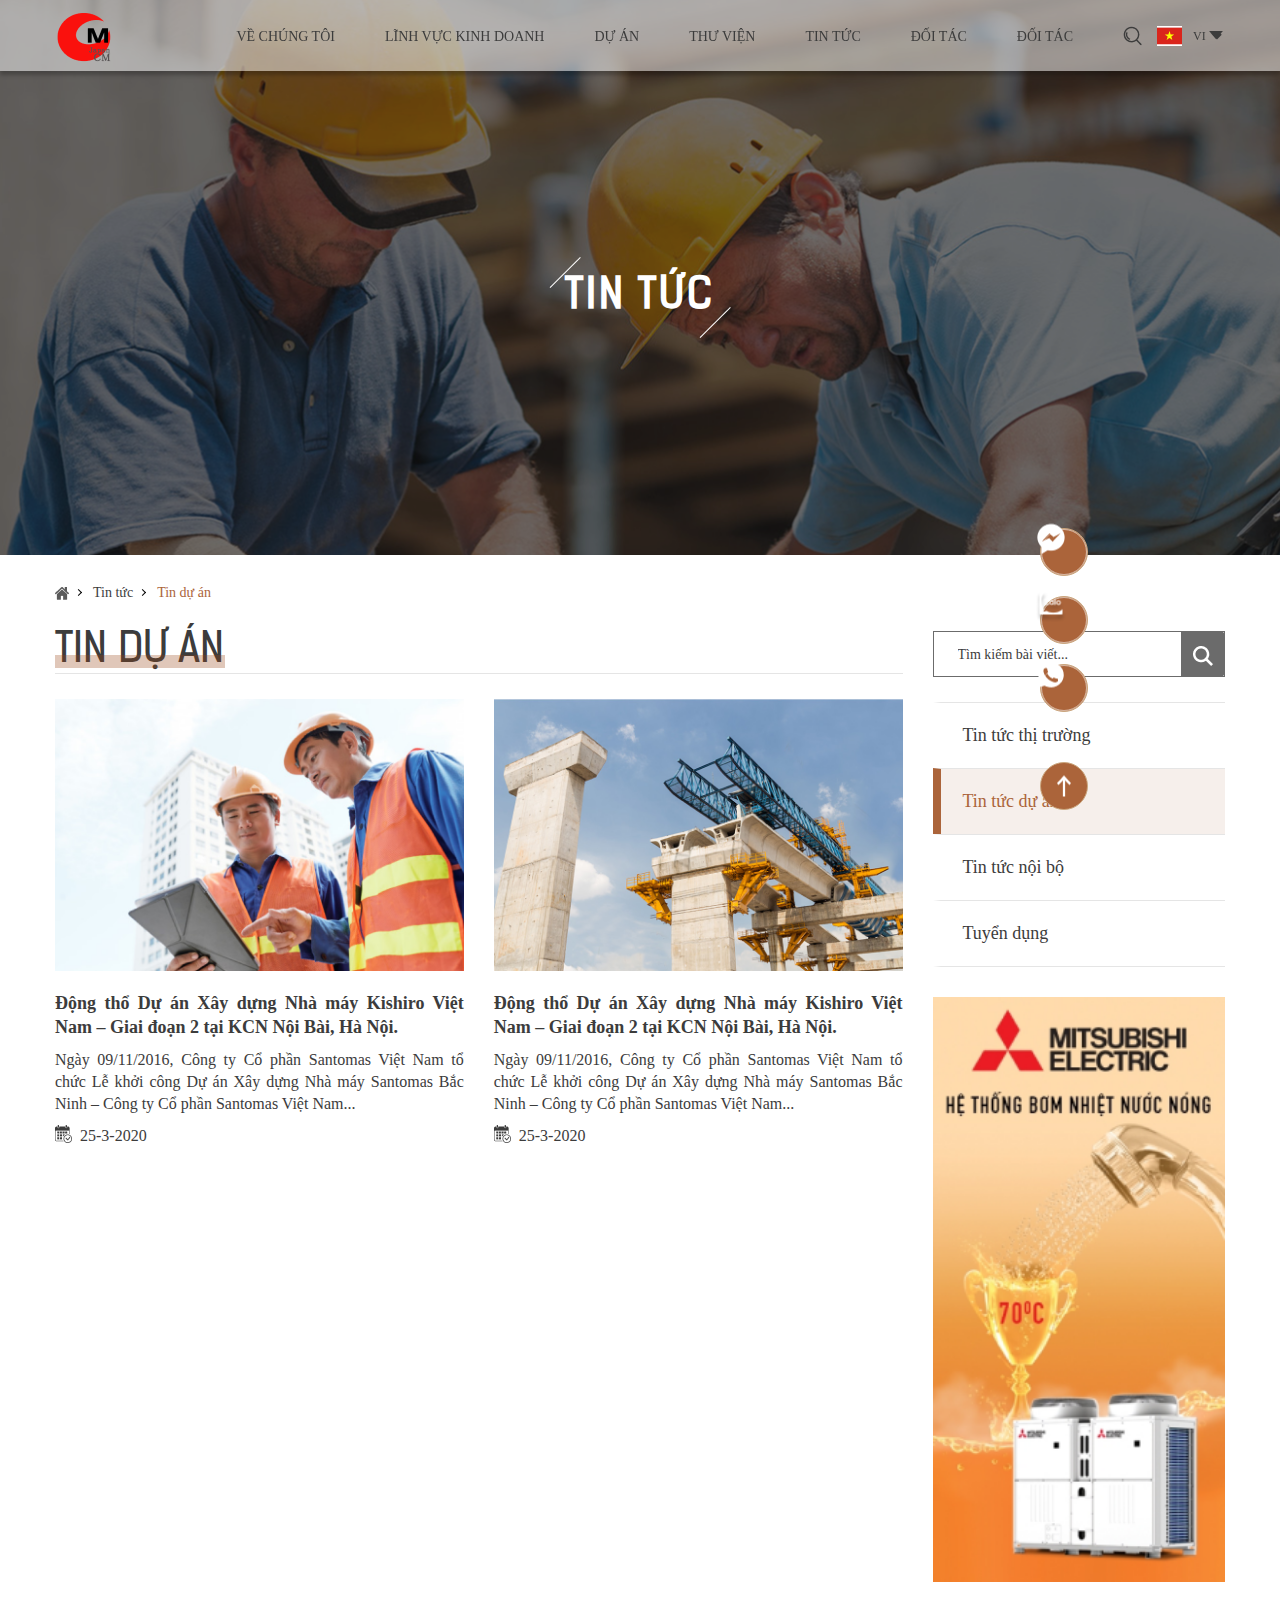
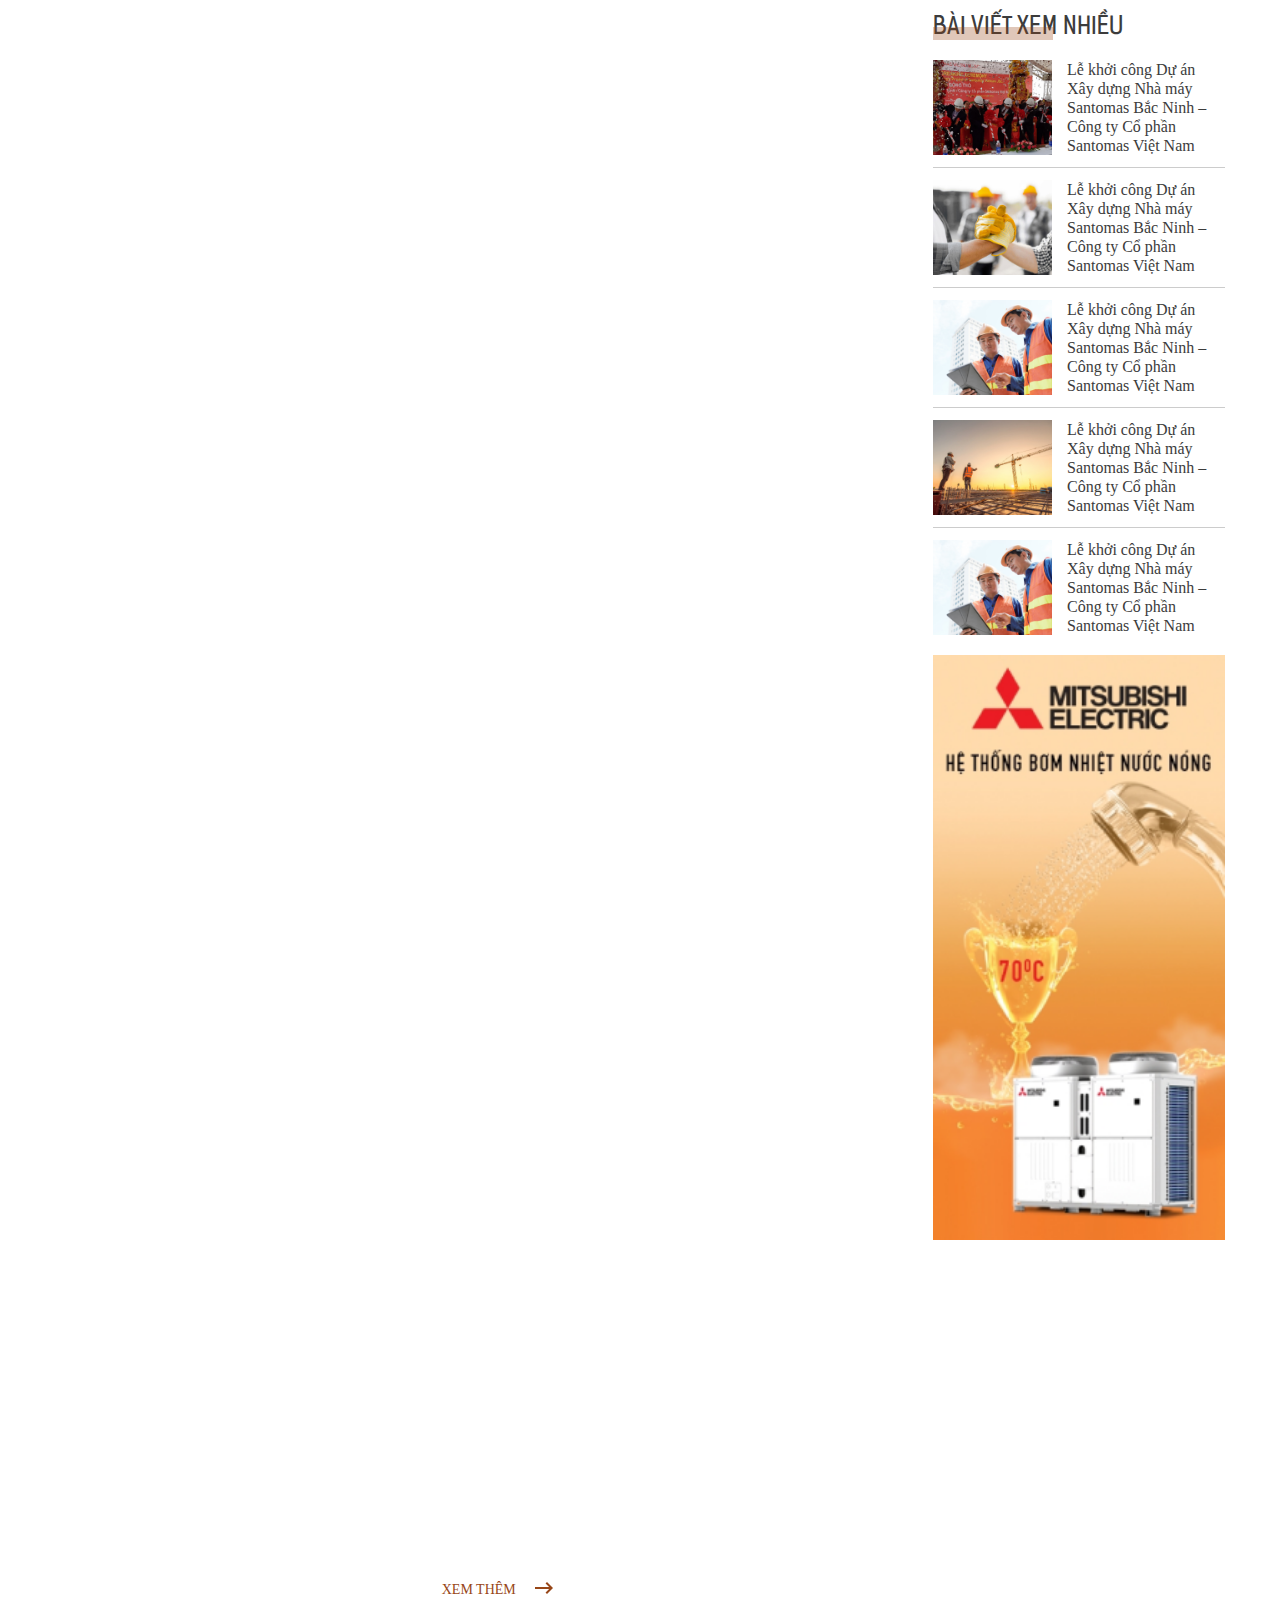
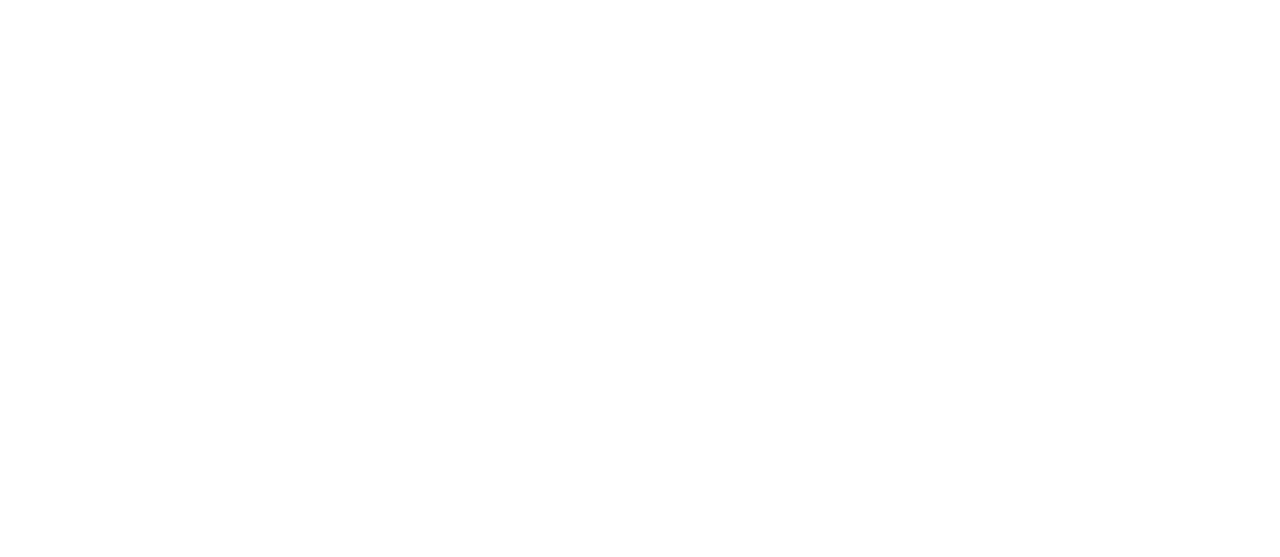
==== 10_tintuctheochude.html @ 7e8f0f87 "Trang" ====
<!DOCTYPE html>
<html lang="en">
<head>
    <title> 10 tin tuc theo chu de</title>
    <meta http-equiv="content-type" content="text/html; charset=utf-8">
    <meta http-equiv="X-UA-Compatible" content="IE=edge" >
    <meta name="viewport" content="width=device-width, initial-scale=1.0, user-scalable=no" />
    <meta name="description" content="">
    <meta name="keywords" content="">
    <link rel="stylesheet" type="text/css" href="./assets/bootstrap/css/bootstrap.css">
    <link rel="stylesheet" type="text/css" href="./assets/css/style.css">
    <link rel="stylesheet" type="text/css" href="./assets/css/animate.css">
    <link rel="stylesheet" href="./assets/fancybox/jquery.fancybox.min.css">
    <link rel="stylesheet" type="text/css" href="./assets/slick/slick.css">
    <link rel="stylesheet" type="text/css" href="./assets/slick/slick-theme.css">
    <script src="./assets/js/jquery.min.js" type="text/javascript"></script>
    <script src="./assets/bootstrap/js/bootstrap.min.js" type="text/javascript"></script>
    <script type="text/javascript" src="./assets/slick/slick.js"></script>
</head>
<body>
<header>
    <div class="header_pc">
        <div class="container">
            <div class="row">
                <div class="logo">
                    <img src="./assets/img/logojcm.png" alt="">
                </div>
                <ul class="main_menu">
                    <li><a href="">VỀ CHÚNG TÔI</a></li>
                    <li><a href="">LĨNH VỰC KINH DOANH</a></li>
                    <li><a href="">DỰ ÁN</a></li>
                    <li><a href="">THƯ VIỆN</a></li>
                    <li><a href="">TIN TỨC</a></li>
                    <li><a href="">ĐỐI TÁC</a></li>
                    <li><a href="">ĐỐI TÁC</a></li>
                </ul>
                <div class="search_box">
                    <span class="icon_search"><img src="./assets/img/search.png" alt=""></span>
                    <form class="search">
                        <input type="text">
                        <a href="" title="" class="btn btn_search"><img src="./assets/img/search.png" alt=""></a>
                    </form>
                </div>
                
                <div class="lang_item">
                    <div class="img">
                        <img src="./assets/img/vietnam.png" alt="" class="vi">
                        <img src="./assets/img/vietnam.png" alt="" class="en">
                    </div>
                    <div class="select-item">
                        <select>
                            <option>  vi </option>
                            <option>  en </option>
                        </select>
                        <img src="./assets/img/select.png" alt="">
                    </div>
                </div>
            </div>
        </div>
    </div>
</header>

<div class="section_banner">
    <div class="img">
        <img src="./assets/img/tintuc.png" alt="">
    </div>
    <h2><span>TIN TỨC</span></h2>
</div>

<div class="section_breadcrumb">
    <div class="container container_width">
        <div class="row">
            <ul class="element_breadcrumb">
                <li><img src="./assets/img/homepage.png" alt=""></li>
                <li><a href="" title="">Tin tức</a></li>
                <li><a href="" title="">Tin dự án</a></li>
            </ul>
        </div>
    </div>
</div>

<div class="new-page">
    <div class="container">
        <div class="row">
            <div class="col-md-9 col-sm-12 col-12 news_left_page">
                <div class="title_inline_text_dark title_line_under">
                    <h2><span>TIN DỰ ÁN</span></h2>
                </div>
                <div class="post-grid_news">
                    <div class="col-md-6 post wow fadeInUp" data-wow-delay="200ms">
                        <div class="img-box">
                            <a href="#"> <img src="./assets/img/chude.png" alt=""></a>
                        </div>
                        <div class="box-content text-justify">
                            <h5><a href="#">Động thổ Dự án Xây dựng Nhà máy Kishiro Việt Nam – Giai đoạn 2 tại KCN Nội Bài, Hà Nội.</a></h5>
                            <div class="date_item">
                                <p>Ngày 09/11/2016, Công ty Cổ phần Santomas Việt Nam tổ chức Lễ khởi công Dự án Xây dựng Nhà máy Santomas Bắc Ninh – Công ty Cổ phần Santomas Việt Nam...</p>
                                <p><span>25-3-2020</span></p>
                            </div>
                        </div>

                    </div>
                    <div class="col-md-6 post wow fadeInUp" data-wow-delay="200ms">
                        <div class="img-box">
                            <a href="#"> <img src="./assets/img/chude2.png" alt=""></a>
                        </div>
                        <div class="box-content text-justify">
                            <h5><a href="#">Động thổ Dự án Xây dựng Nhà máy Kishiro Việt Nam – Giai đoạn 2 tại KCN Nội Bài, Hà Nội.</a></h5>
                            <div class="date_item">
                                <p>Ngày 09/11/2016, Công ty Cổ phần Santomas Việt Nam tổ chức Lễ khởi công Dự án Xây dựng Nhà máy Santomas Bắc Ninh – Công ty Cổ phần Santomas Việt Nam...</p>
                                <p><span>25-3-2020</span></p>
                            </div>
                        </div>

                    </div>
                    <div class="col-md-6 post wow fadeInUp" data-wow-delay="200ms">
                        <div class="img-box">
                            <a href="#"> <img src="./assets/img/chude3.png" alt=""></a>
                        </div>
                        <div class="box-content text-justify">
                            <h5><a href="#">Động thổ Dự án Xây dựng Nhà máy Kishiro Việt Nam – Giai đoạn 2 tại KCN Nội Bài, Hà Nội.</a></h5>
                            <div class="date_item">
                                <p>Ngày 09/11/2016, Công ty Cổ phần Santomas Việt Nam tổ chức Lễ khởi công Dự án Xây dựng Nhà máy Santomas Bắc Ninh – Công ty Cổ phần Santomas Việt Nam...</p>
                                <p><span>25-3-2020</span></p>
                            </div>
                        </div>

                    </div>
                    <div class="col-md-6 post wow fadeInUp" data-wow-delay="200ms">
                        <div class="img-box">
                            <a href="#"> <img src="./assets/img/chude4.png" alt=""></a>
                        </div>
                        <div class="box-content text-justify">
                            <h5><a href="#">Động thổ Dự án Xây dựng Nhà máy Kishiro Việt Nam – Giai đoạn 2 tại KCN Nội Bài, Hà Nội.</a></h5>
                            <div class="date_item">
                                <p>Ngày 09/11/2016, Công ty Cổ phần Santomas Việt Nam tổ chức Lễ khởi công Dự án Xây dựng Nhà máy Santomas Bắc Ninh – Công ty Cổ phần Santomas Việt Nam...</p>
                                <p><span>25-3-2020</span></p>
                            </div>
                        </div>

                    </div>
                    <div class="col-md-6 post wow fadeInUp" data-wow-delay="200ms">
                        <div class="img-box">
                            <a href="#"> <img src="./assets/img/chude5.png" alt=""></a>
                        </div>
                        <div class="box-content text-justify">
                            <h5><a href="#">Động thổ Dự án Xây dựng Nhà máy Kishiro Việt Nam – Giai đoạn 2 tại KCN Nội Bài, Hà Nội.</a></h5>
                            <div class="date_item">
                                <p>Ngày 09/11/2016, Công ty Cổ phần Santomas Việt Nam tổ chức Lễ khởi công Dự án Xây dựng Nhà máy Santomas Bắc Ninh – Công ty Cổ phần Santomas Việt Nam...</p>
                                <p><span>25-3-2020</span></p>
                            </div>
                        </div>

                    </div>
                    <div class="col-md-6 post wow fadeInUp" data-wow-delay="200ms">
                        <div class="img-box">
                            <a href="#"> <img src="./assets/img/chude6.png" alt=""></a>
                        </div>
                        <div class="box-content text-justify">
                            <h5><a href="#">Động thổ Dự án Xây dựng Nhà máy Kishiro Việt Nam – Giai đoạn 2 tại KCN Nội Bài, Hà Nội.</a></h5>
                            <div class="date_item">
                                <p>Ngày 09/11/2016, Công ty Cổ phần Santomas Việt Nam tổ chức Lễ khởi công Dự án Xây dựng Nhà máy Santomas Bắc Ninh – Công ty Cổ phần Santomas Việt Nam...</p>
                                <p><span>25-3-2020</span></p>
                            </div>
                        </div>

                    </div>
                    <div class="col-md-6 post wow fadeInUp" data-wow-delay="200ms">
                        <div class="img-box">
                            <a href="#"> <img src="./assets/img/chude7.png" alt=""></a>
                        </div>
                        <div class="box-content text-justify">
                            <h5><a href="#">Động thổ Dự án Xây dựng Nhà máy Kishiro Việt Nam – Giai đoạn 2 tại KCN Nội Bài, Hà Nội.</a></h5>
                            <div class="date_item">
                                <p>Ngày 09/11/2016, Công ty Cổ phần Santomas Việt Nam tổ chức Lễ khởi công Dự án Xây dựng Nhà máy Santomas Bắc Ninh – Công ty Cổ phần Santomas Việt Nam...</p>
                                <p><span>25-3-2020</span></p>
                            </div>
                        </div>

                    </div>
                    <div class="col-md-6 post wow fadeInUp" data-wow-delay="200ms">
                        <div class="img-box">
                            <a href="#"> <img src="./assets/img/chude8.png" alt=""></a>
                        </div>
                        <div class="box-content text-justify">
                            <h5><a href="#">Động thổ Dự án Xây dựng Nhà máy Kishiro Việt Nam – Giai đoạn 2 tại KCN Nội Bài, Hà Nội.</a></h5>
                            <div class="date_item">
                                <p>Ngày 09/11/2016, Công ty Cổ phần Santomas Việt Nam tổ chức Lễ khởi công Dự án Xây dựng Nhà máy Santomas Bắc Ninh – Công ty Cổ phần Santomas Việt Nam...</p>
                                <p><span>25-3-2020</span></p>
                            </div>
                        </div>

                    </div>
                    <div class="col-md-6 post wow fadeInUp" data-wow-delay="200ms">
                        <div class="img-box">
                            <a href="#"> <img src="./assets/img/chude2.png" alt=""></a>
                        </div>
                        <div class="box-content text-justify">
                            <h5><a href="#">Động thổ Dự án Xây dựng Nhà máy Kishiro Việt Nam – Giai đoạn 2 tại KCN Nội Bài, Hà Nội.</a></h5>
                            <div class="date_item">
                                <p>Ngày 09/11/2016, Công ty Cổ phần Santomas Việt Nam tổ chức Lễ khởi công Dự án Xây dựng Nhà máy Santomas Bắc Ninh – Công ty Cổ phần Santomas Việt Nam...</p>
                                <p><span>25-3-2020</span></p>
                            </div>
                        </div>

                    </div>
                    <div class="col-md-6 post wow fadeInUp" data-wow-delay="200ms">
                        <div class="img-box">
                            <a href="#"> <img src="./assets/img/chude3.png" alt=""></a>
                        </div>
                        <div class="box-content text-justify">
                            <h5><a href="#">Động thổ Dự án Xây dựng Nhà máy Kishiro Việt Nam – Giai đoạn 2 tại KCN Nội Bài, Hà Nội.</a></h5>
                            <div class="date_item">
                                <p>Ngày 09/11/2016, Công ty Cổ phần Santomas Việt Nam tổ chức Lễ khởi công Dự án Xây dựng Nhà máy Santomas Bắc Ninh – Công ty Cổ phần Santomas Việt Nam...</p>
                                <p><span>25-3-2020</span></p>
                            </div>
                        </div>

                    </div>
                    
                    <div class="item_btn">
                        <a href="" class="btn btn_seemore_basic">XEM THÊM</a>
                    </div>
                </div>

            </div>

            <div class="col-md-3 col-12 sidebar-right">
                <div class="search_sidebar wow fadeInUp" data-wow-delay="200ms">
                    <input type="text" placeholder="Tìm kiếm bài viết...">
                    <button type="submit"><span></span></button>
                </div>
                <ul class="category_sidebar">
                    <li><a href="" title="">Tin tức thị trường</a></li>
                    <li class="active"><a href="" title="">Tin tức dự án</a></li>
                    <li><a href="" title="">Tin tức nội bộ</a></li>
                    <li class=""><a href="" title="">Tuyển dụng</a></li>
                </ul>

                <div class="img_sidebar">
                    <img src="./assets/img/img1.png" alt="">
                </div>

                <div class="title_inline_text_dark title_sidebar">
                    <h2><span>BÀI VIẾT XEM NHIỀU</span></h2>
                </div>
                
                <div class="center_news_sidebar">
                    <div class="box_new">
                        <div class="img">
                            <a href="" title=""><img src="./assets/img/new2.png" alt=""></a>
                        </div>

                        <div class="content">
                            <p><a href="" title="">Lễ khởi công Dự án Xây dựng Nhà máy Santomas Bắc Ninh – Công ty Cổ phần Santomas Việt Nam</a></p>
                        </div>
                    </div>

                    <div class="box_new">
                        <div class="img">
                            <a href="" title=""><img src="./assets/img/new3.png" alt=""></a>
                        </div>

                        <div class="content">
                            <p><a href="" title="">Lễ khởi công Dự án Xây dựng Nhà máy Santomas Bắc Ninh – Công ty Cổ phần Santomas Việt Nam</a></p>
                        </div>
                    </div>

                    <div class="box_new">
                        <div class="img">
                            <a href="" title=""><img src="./assets/img/new4.png" alt=""></a>
                        </div>

                        <div class="content">
                            <p><a href="" title="">Lễ khởi công Dự án Xây dựng Nhà máy Santomas Bắc Ninh – Công ty Cổ phần Santomas Việt Nam</a></p>
                        </div>
                    </div>

                    <div class="box_new">
                        <div class="img">
                            <a href="" title=""><img src="./assets/img/new5.png" alt=""></a>
                        </div>

                        <div class="content">
                            <p><a href="" title="">Lễ khởi công Dự án Xây dựng Nhà máy Santomas Bắc Ninh – Công ty Cổ phần Santomas Việt Nam</a></p>
                        </div>
                    </div>

                    <div class="box_new">
                        <div class="img">
                            <a href="" title=""><img src="./assets/img/new4.png" alt=""></a>
                        </div>

                        <div class="content">
                            <p><a href="" title="">Lễ khởi công Dự án Xây dựng Nhà máy Santomas Bắc Ninh – Công ty Cổ phần Santomas Việt Nam</a></p>
                        </div>
                    </div>
                </div>

                <div class="img_sidebar">
                    <img src="./assets/img/img1.png" alt="">
                </div>
            </div>


        </div>
    </div>
</div>



<footer>
    <div class="section_footer_pc wow fadeInUp" data-wow-delay="300ms">
        <div class="container">
            <div class="row">
                <div class="footer footer_1">
                    <h4>CÔNG TY CỔ PHẦN QUẢN LÝ XÂY DỰNG NHẬT BẢN (jcm)</h4>
                    <ul class="footer_list">
                        <li>
                            <div class="img">
                                <img src="./assets/img/footer1.png" alt="">
                            </div>
                            <div class="content">
                                <p><strong>VP Hà Nội:</strong></p>
                                <p>Tầng 15, Tòa nhà VCCI, Số 9 Đào Duy Anh, Đống Đa.</p>
                            </div>
                        </li>
                        <li>
                            <div class="img">
                                <img src="./assets/img/footer2.png" alt="">
                            </div>
                            <div class="content">
                                <p><strong>VP Đà Nẵng:</strong></p>
                                <p>Tầng 4, tòa nhà Sunrise, số 25, đường 2/9, phường Hòa Cường Nam, quận Hải Châu.</p>
                            </div>
                        </li>
                        <li>
                            <div class="img">
                                <img src="./assets/img/footer3.png" alt="">
                            </div>
                            <div class="content">
                                <p><strong>VP Hồ Chí Minh:</strong></p>
                                <p>Tòa nhà Lant Building, 56-58-60 Hai Bà Trưng, Phường Bến Nghé, Quận 1.</p>
                            </div>
                        </li>
                    </ul>
                </div>

                <div class="footer footer_2">
                    <h4>THÔNG TIN LIÊN LẠC</h4>
                    <ul class="footer_list">
                        <li>
                            <div class="img">
                                <img src="./assets/img/icon1.png" alt="">
                            </div>
                            <div class="content">
                                <p><strong>Hotline:</strong></p>
                                <p>(+84) 93 123 65 65</p>
                            </div>
                        </li>
                        <li>
                            <div class="img">
                                <img src="./assets/img/icon2.png" alt="">
                            </div>
                            <div class="content">
                                <p><strong>Tel: </strong></p>
                                <p>(+84) 24 6258 0189</p>
                            </div>
                        </li>
                        <li>
                            <div class="img">
                                <img src="./assets/img/icon3.png" alt="">
                            </div>
                            <div class="content">
                                <p><strong>Fax:</strong></p>
                                <p>(+84) 24 6258 0169</p>
                            </div>
                        </li>
                        <li>
                            <div class="img">
                                <img src="./assets/img/icon4.png" alt="">
                            </div>
                            <div class="content">
                                <p><strong>Email: </strong></p>
                                <p>jcmvietnam@gmail.com</p>
                            </div>
                        </li>
                    </ul>
                </div>

                 <div class="footer footer_3">
                    <h4>JCM VIỆT NAM</h4>
                    <ul class="footer_list">
                        <li><a href="" title="">Về chúng tôi</a></li>
                        <li><a href="" title="">Lĩnh vực kinh doanh</a></li>
                        <li><a href="" title="">Dự án</a></li>
                        <li><a href="" title="">Tin tức </a></li>
                        <li><a href="" title="">Thư viện</a></li>
                        <li><a href="" title="">Đối tác</a></li>
                        <li><a href="" title="">Liên hệ</a></li>
                    </ul>
                </div>
                
            </div>
        </div>
        <div class="copyrighter">
            <div class="container">
                <div class="row">
                    <p>Copyright © 2017 JCM All Rights Reserved. </p>
                    <p><a href="" title="">Design by: Nanoweb</a></p>
                </div>
            </div>
        </div>
    </div>
</footer>

<div class="icon-box-mb">
    <a href="" class="icon-mb circle" title=""> <img src="assets/img/44.png" alt=""> </a>
    <a href="" class="icon-mb circle" title=""> <img src="assets/img/43.png" alt=""> </a>
    <a href="" class="icon-mb circle" title=""> <img src="assets/img/42.png" alt=""> </a>
    <a href="#" class="icon-mb backtotop" title=""> <img src="assets/img/41.png" alt=""> </a>
</div>

<script src="./assets/fancybox/jquery.fancybox.min.js"></script>
<script type="text/javascript" src="./assets/js/wow.min.js"></script>
<script type="text/javascript" src="./assets/js/custrom-tr.js"></script>

</body>
</html>
---- assets/css/style.css ----
@import url("style-tr.css");
@import url("responsive.css");
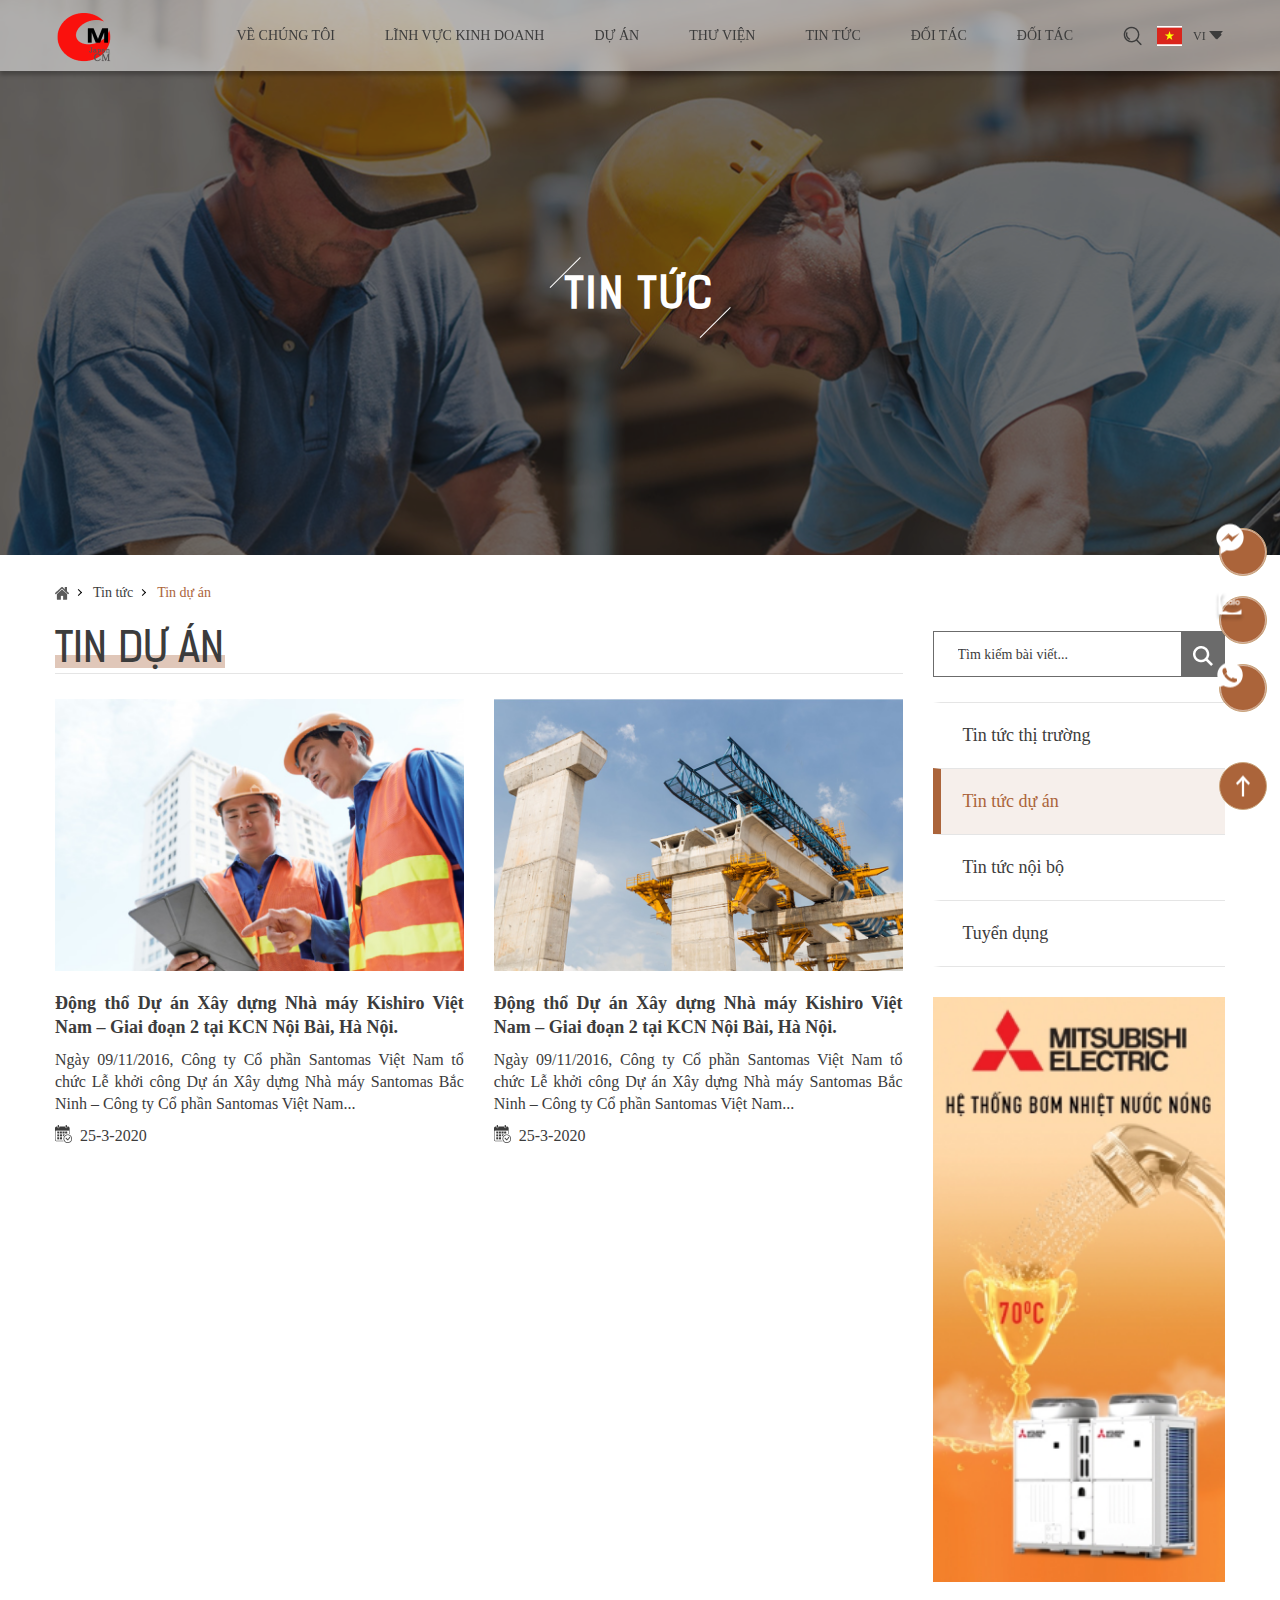
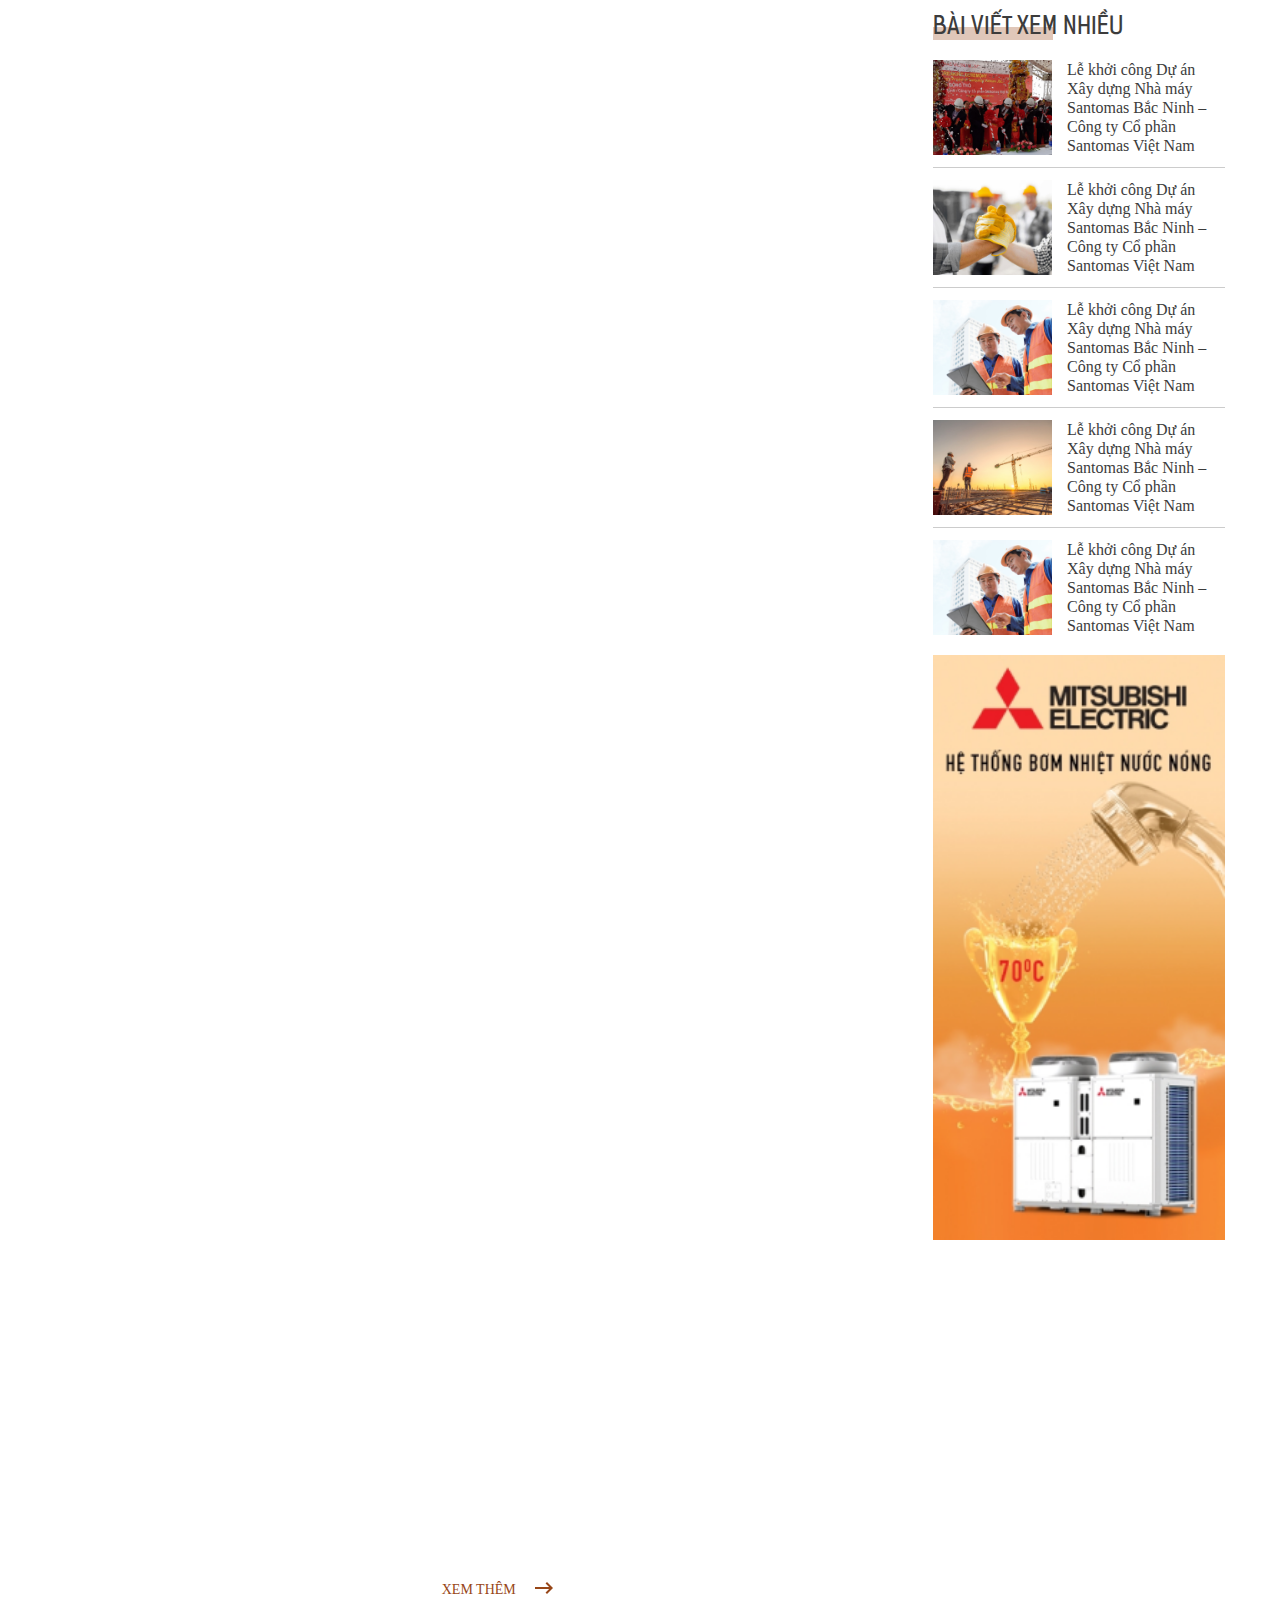
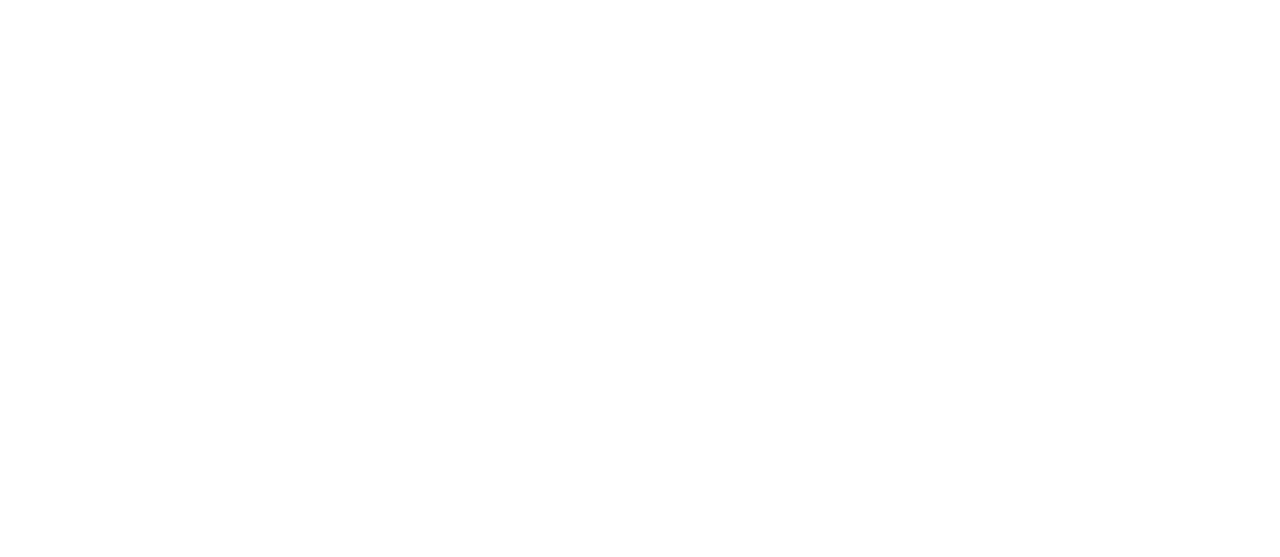
==== commit 104711ba: "Trang" ====
--- a/10_tintuctheochude.html
+++ b/10_tintuctheochude.html
@@ -24,37 +24,60 @@
             <div class="row">
                 <div class="logo">
                     <img src="./assets/img/logojcm.png" alt="">
-                </div>
-                <ul class="main_menu">
-                    <li><a href="">VỀ CHÚNG TÔI</a></li>
-                    <li><a href="">LĨNH VỰC KINH DOANH</a></li>
-                    <li><a href="">DỰ ÁN</a></li>
-                    <li><a href="">THƯ VIỆN</a></li>
-                    <li><a href="">TIN TỨC</a></li>
-                    <li><a href="">ĐỐI TÁC</a></li>
-                    <li><a href="">ĐỐI TÁC</a></li>
-                </ul>
-                <div class="search_box">
-                    <span class="icon_search"><img src="./assets/img/search.png" alt=""></span>
-                    <form class="search">
-                        <input type="text">
-                        <a href="" title="" class="btn btn_search"><img src="./assets/img/search.png" alt=""></a>
-                    </form>
-                </div>
+                    <div class="menu-bar">
+                        <div></div>
+                        <div></div>
+                        <div></div>
+                    </div>
+                </div>
+                    <ul class="main_menu header_use_mobi">
+                        <li><a href="">VỀ CHÚNG TÔI</a></li>
+                        <li><a href="">LĨNH VỰC KINH DOANH</a></li>
+                        <li><a href="">DỰ ÁN</a></li>
+                        <li><a href="">THƯ VIỆN</a></li>
+                        <li><a href="">TIN TỨC</a></li>
+                        <li>
+                            <a href="">ĐỐI TÁC</a>
+                            <ul class="submenu">
+                                <li><a href="" class="">ĐỐI TÁC</a></li>
+                                <li><a href="" class="">ĐỐI TÁC</a></li>
+                                <li><a href="" class="">ĐỐI TÁC</a></li>
+                            </ul>
+                        </li>
+                        <li>
+                            <a href="">ĐỐI TÁC</a>
+                            <ul class="submenu">
+                                <li><a href="" class="">ĐỐI TÁC</a></li>
+                                <li><a href="" class="">ĐỐI TÁC</a></li>
+                                <li><a href="" class="">ĐỐI TÁC</a></li>
+                            </ul>
+                        </li>
+                        <li>
+                            <div class="search_box">
+                                <span class="icon_search"><img src="./assets/img/search.png" alt=""></span>
+                                <form class="search">
+                                    <input type="text">
+                                    <a href="" title="" class="btn btn_search"><img src="./assets/img/search.png" alt=""></a>
+                                </form>
+                            </div>
+                        </li>
+                        <li>
+                            <div class="lang_item">
+                                <div class="img">
+                                    <img src="./assets/img/vietnam.png" alt="" class="vi">
+                                    <img src="./assets/img/vietnam.png" alt="" class="en">
+                                </div>
+                                <div class="select-item">
+                                    <select>
+                                        <option>  vi </option>
+                                        <option>  en </option>
+                                    </select>
+                                    <img src="./assets/img/select.png" alt="">
+                                </div>
+                            </div>
+                        </li>
+                    </ul>
                 
-                <div class="lang_item">
-                    <div class="img">
-                        <img src="./assets/img/vietnam.png" alt="" class="vi">
-                        <img src="./assets/img/vietnam.png" alt="" class="en">
-                    </div>
-                    <div class="select-item">
-                        <select>
-                            <option>  vi </option>
-                            <option>  en </option>
-                        </select>
-                        <img src="./assets/img/select.png" alt="">
-                    </div>
-                </div>
             </div>
         </div>
     </div>
@@ -82,7 +105,7 @@
 <div class="new-page">
     <div class="container">
         <div class="row">
-            <div class="col-md-9 col-sm-12 col-12 news_left_page">
+            <div class="col-md-9 news_left_page">
                 <div class="title_inline_text_dark title_line_under">
                     <h2><span>TIN DỰ ÁN</span></h2>
                 </div>
@@ -225,7 +248,7 @@
 
             </div>
 
-            <div class="col-md-3 col-12 sidebar-right">
+            <div class="col-md-3 sidebar-right">
                 <div class="search_sidebar wow fadeInUp" data-wow-delay="200ms">
                     <input type="text" placeholder="Tìm kiếm bài viết...">
                     <button type="submit"><span></span></button>
@@ -308,99 +331,99 @@
 </div>
 
 
-
 <footer>
     <div class="section_footer_pc wow fadeInUp" data-wow-delay="300ms">
         <div class="container">
             <div class="row">
-                <div class="footer footer_1">
-                    <h4>CÔNG TY CỔ PHẦN QUẢN LÝ XÂY DỰNG NHẬT BẢN (jcm)</h4>
-                    <ul class="footer_list">
-                        <li>
-                            <div class="img">
-                                <img src="./assets/img/footer1.png" alt="">
-                            </div>
-                            <div class="content">
-                                <p><strong>VP Hà Nội:</strong></p>
-                                <p>Tầng 15, Tòa nhà VCCI, Số 9 Đào Duy Anh, Đống Đa.</p>
-                            </div>
-                        </li>
-                        <li>
-                            <div class="img">
-                                <img src="./assets/img/footer2.png" alt="">
-                            </div>
-                            <div class="content">
-                                <p><strong>VP Đà Nẵng:</strong></p>
-                                <p>Tầng 4, tòa nhà Sunrise, số 25, đường 2/9, phường Hòa Cường Nam, quận Hải Châu.</p>
-                            </div>
-                        </li>
-                        <li>
-                            <div class="img">
-                                <img src="./assets/img/footer3.png" alt="">
-                            </div>
-                            <div class="content">
-                                <p><strong>VP Hồ Chí Minh:</strong></p>
-                                <p>Tòa nhà Lant Building, 56-58-60 Hai Bà Trưng, Phường Bến Nghé, Quận 1.</p>
-                            </div>
-                        </li>
-                    </ul>
-                </div>
-
-                <div class="footer footer_2">
-                    <h4>THÔNG TIN LIÊN LẠC</h4>
-                    <ul class="footer_list">
-                        <li>
-                            <div class="img">
-                                <img src="./assets/img/icon1.png" alt="">
-                            </div>
-                            <div class="content">
-                                <p><strong>Hotline:</strong></p>
-                                <p>(+84) 93 123 65 65</p>
-                            </div>
-                        </li>
-                        <li>
-                            <div class="img">
-                                <img src="./assets/img/icon2.png" alt="">
-                            </div>
-                            <div class="content">
-                                <p><strong>Tel: </strong></p>
-                                <p>(+84) 24 6258 0189</p>
-                            </div>
-                        </li>
-                        <li>
-                            <div class="img">
-                                <img src="./assets/img/icon3.png" alt="">
-                            </div>
-                            <div class="content">
-                                <p><strong>Fax:</strong></p>
-                                <p>(+84) 24 6258 0169</p>
-                            </div>
-                        </li>
-                        <li>
-                            <div class="img">
-                                <img src="./assets/img/icon4.png" alt="">
-                            </div>
-                            <div class="content">
-                                <p><strong>Email: </strong></p>
-                                <p>jcmvietnam@gmail.com</p>
-                            </div>
-                        </li>
-                    </ul>
-                </div>
-
-                 <div class="footer footer_3">
-                    <h4>JCM VIỆT NAM</h4>
-                    <ul class="footer_list">
-                        <li><a href="" title="">Về chúng tôi</a></li>
-                        <li><a href="" title="">Lĩnh vực kinh doanh</a></li>
-                        <li><a href="" title="">Dự án</a></li>
-                        <li><a href="" title="">Tin tức </a></li>
-                        <li><a href="" title="">Thư viện</a></li>
-                        <li><a href="" title="">Đối tác</a></li>
-                        <li><a href="" title="">Liên hệ</a></li>
-                    </ul>
-                </div>
-                
+                <div class="element_footer footer_mobi">
+                    <div class="footer footer_1">
+                        <h4>CÔNG TY CỔ PHẦN QUẢN LÝ XÂY DỰNG NHẬT BẢN (jcm)</h4>
+                        <ul class="footer_list">
+                            <li>
+                                <div class="img">
+                                    <img src="./assets/img/footer1.png" alt="">
+                                </div>
+                                <div class="content">
+                                    <p><strong>VP Hà Nội:</strong></p>
+                                    <p>Tầng 15, Tòa nhà VCCI, Số 9 Đào Duy Anh, Đống Đa.</p>
+                                </div>
+                            </li>
+                            <li>
+                                <div class="img">
+                                    <img src="./assets/img/footer2.png" alt="">
+                                </div>
+                                <div class="content">
+                                    <p><strong>VP Đà Nẵng:</strong></p>
+                                    <p>Tầng 4, tòa nhà Sunrise, số 25, đường 2/9, phường Hòa Cường Nam, quận Hải Châu.</p>
+                                </div>
+                            </li>
+                            <li>
+                                <div class="img">
+                                    <img src="./assets/img/footer3.png" alt="">
+                                </div>
+                                <div class="content">
+                                    <p><strong>VP Hồ Chí Minh:</strong></p>
+                                    <p>Tòa nhà Lant Building, 56-58-60 Hai Bà Trưng, Phường Bến Nghé, Quận 1.</p>
+                                </div>
+                            </li>
+                        </ul>
+                    </div>
+
+                    <div class="footer footer_2">
+                        <h4>THÔNG TIN LIÊN LẠC</h4>
+                        <ul class="footer_list">
+                            <li>
+                                <div class="img">
+                                    <img src="./assets/img/icon1.png" alt="">
+                                </div>
+                                <div class="content">
+                                    <p><strong>Hotline:</strong></p>
+                                    <p>(+84) 93 123 65 65</p>
+                                </div>
+                            </li>
+                            <li>
+                                <div class="img">
+                                    <img src="./assets/img/icon2.png" alt="">
+                                </div>
+                                <div class="content">
+                                    <p><strong>Tel: </strong></p>
+                                    <p>(+84) 24 6258 0189</p>
+                                </div>
+                            </li>
+                            <li>
+                                <div class="img">
+                                    <img src="./assets/img/icon3.png" alt="">
+                                </div>
+                                <div class="content">
+                                    <p><strong>Fax:</strong></p>
+                                    <p>(+84) 24 6258 0169</p>
+                                </div>
+                            </li>
+                            <li>
+                                <div class="img">
+                                    <img src="./assets/img/icon4.png" alt="">
+                                </div>
+                                <div class="content">
+                                    <p><strong>Email: </strong></p>
+                                    <p>jcmvietnam@gmail.com</p>
+                                </div>
+                            </li>
+                        </ul>
+                    </div>
+
+                     <div class="footer footer_3">
+                        <h4>JCM VIỆT NAM</h4>
+                        <ul class="footer_list">
+                            <li><a href="" title="">Về chúng tôi</a></li>
+                            <li><a href="" title="">Lĩnh vực kinh doanh</a></li>
+                            <li><a href="" title="">Dự án</a></li>
+                            <li><a href="" title="">Tin tức </a></li>
+                            <li><a href="" title="">Thư viện</a></li>
+                            <li><a href="" title="">Đối tác</a></li>
+                            <li><a href="" title="">Liên hệ</a></li>
+                        </ul>
+                    </div>
+                </div>                
             </div>
         </div>
         <div class="copyrighter">
